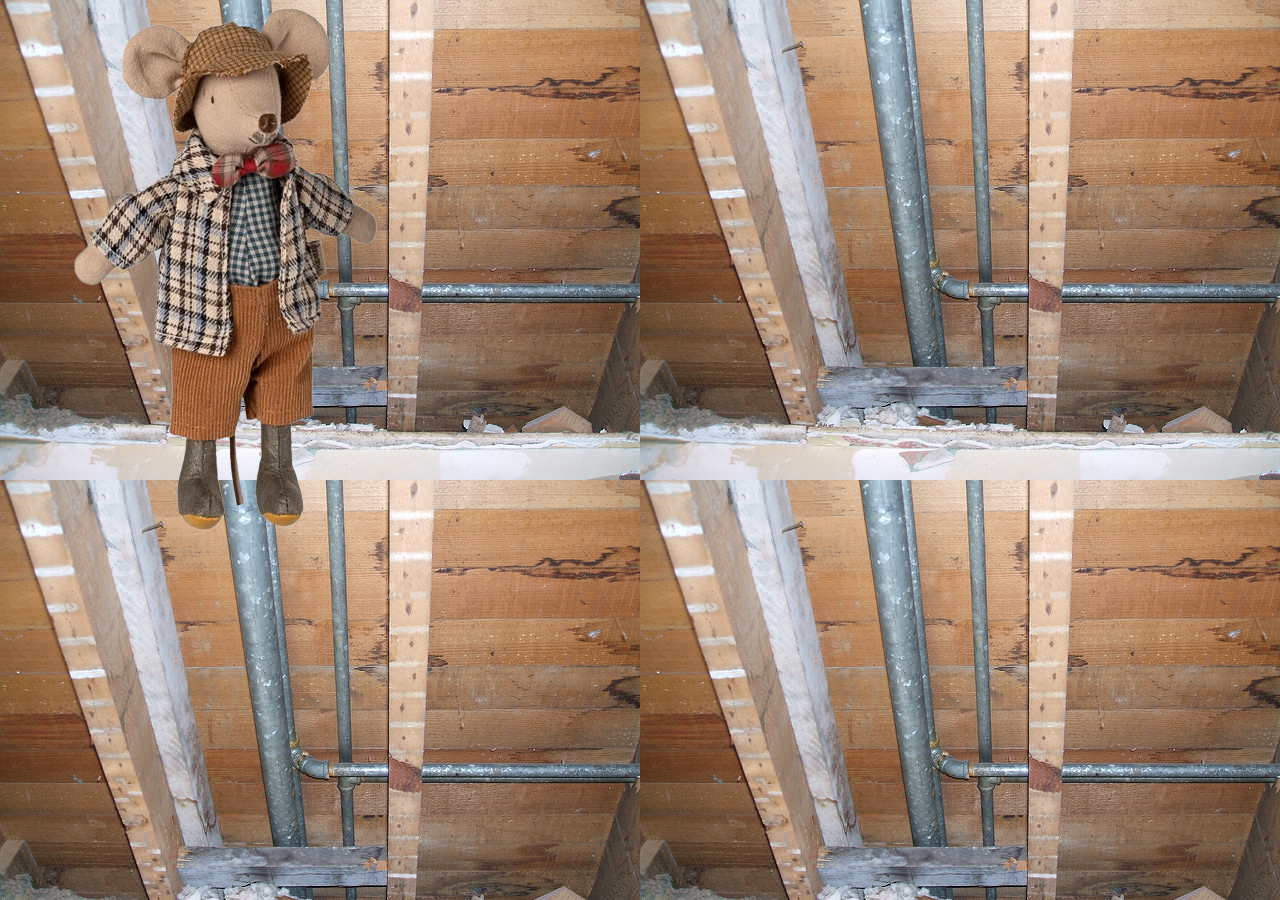
==== index2.html @ 345a42c8 "changes2" ====
<!DOCTYPE html>
<html lang="en">
<head>
    <meta charset="UTF-8">
    <meta name="viewport" content="width=device-width, initial-scale=1.0">
    <title>mousehole</title>
    <link rel="stylesheet" href="style2.css">
</head>
<body>
    


    <div id="mouseguy">

        <img src="mouseguy.png" alt="">
    </div>
</body>
</html>
---- style2.css ----
#wall {
    height: 100%;
}
body {

    background-image: url(plumbing-pipes.jpg);
}
#mouseguy {

    position: relative;
}
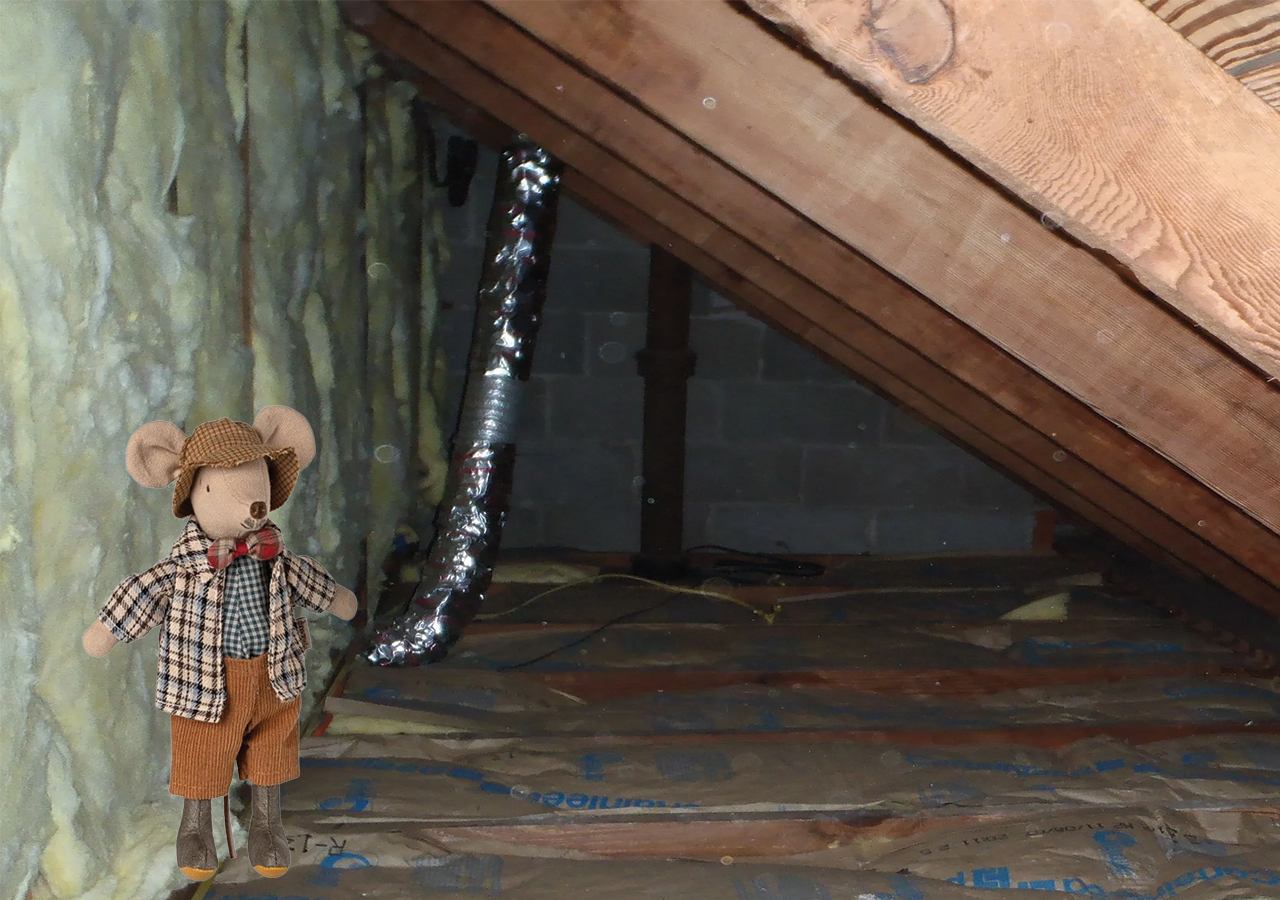
==== commit 61dd20ac: "change3" ====
--- a/index2.html
+++ b/index2.html
@@ -7,12 +7,20 @@
     <link rel="stylesheet" href="style2.css">
 </head>
 <body>
+
     
+   <div class="imageBox">
+      <div class="mouse">
+        <img src="mouseguy.png"  alt="Default Image">
+      </div>
+      <div class="mousespeaks">
+        <img src="hespeaks!.png" alt="Profile Image">
+      </div>
+    </div>  
 
+   
 
-    <div id="mouseguy">
-
-        <img src="mouseguy.png" alt="">
-    </div>
-</body>
+<script src="script.js">
+    
+</script>
 </html>
--- a/style2.css
+++ b/style2.css
@@ -1,13 +1,48 @@
 
 
-#wall {
-    height: 100%;
-}
+
 body {
 
-    background-image: url(plumbing-pipes.jpg);
+    background-image: url(mousebg.png);
+    background-size: 1920px; ;
+    background-repeat: no-repeat;
 }
-#mouseguy {
 
-    position: relative;
-}+
+.imageBox {
+      position: fixed;
+      top: 30%;
+      size: 10px;
+    }
+
+    .imageBox .mousespeaks {
+      position: absolute;
+      left: 0;
+      top: 0;
+      display: none;
+      
+    }
+
+    .imageBox:hover .mousespeaks {
+      display: inherit;
+      
+      left: 0px;
+    }
+
+    .imageBox:hover .mouse {
+
+        display: none;
+    }
+
+
+    #bed img{
+        size: 500px;
+        position: relative;
+        bottom: 0px;
+        left: 100;
+        margin-top: 300px;
+    
+    }
+
+
+    
